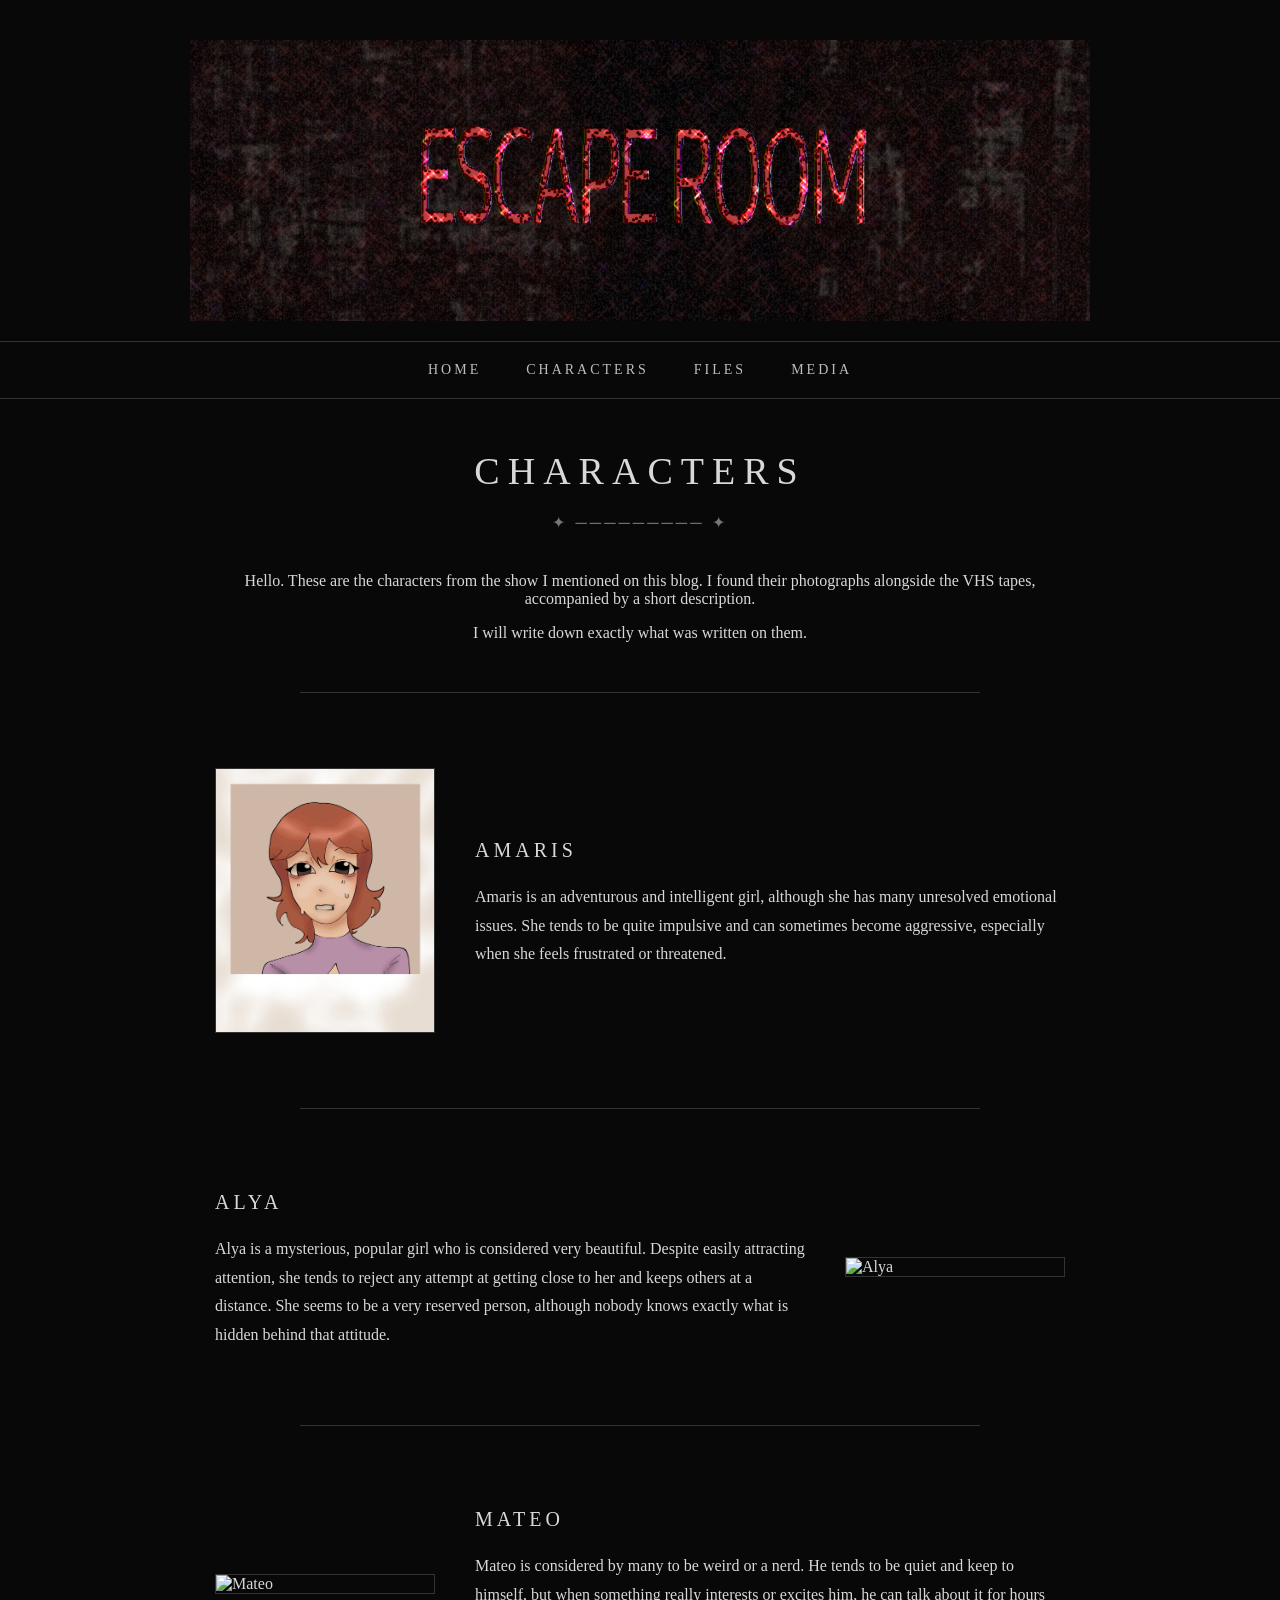
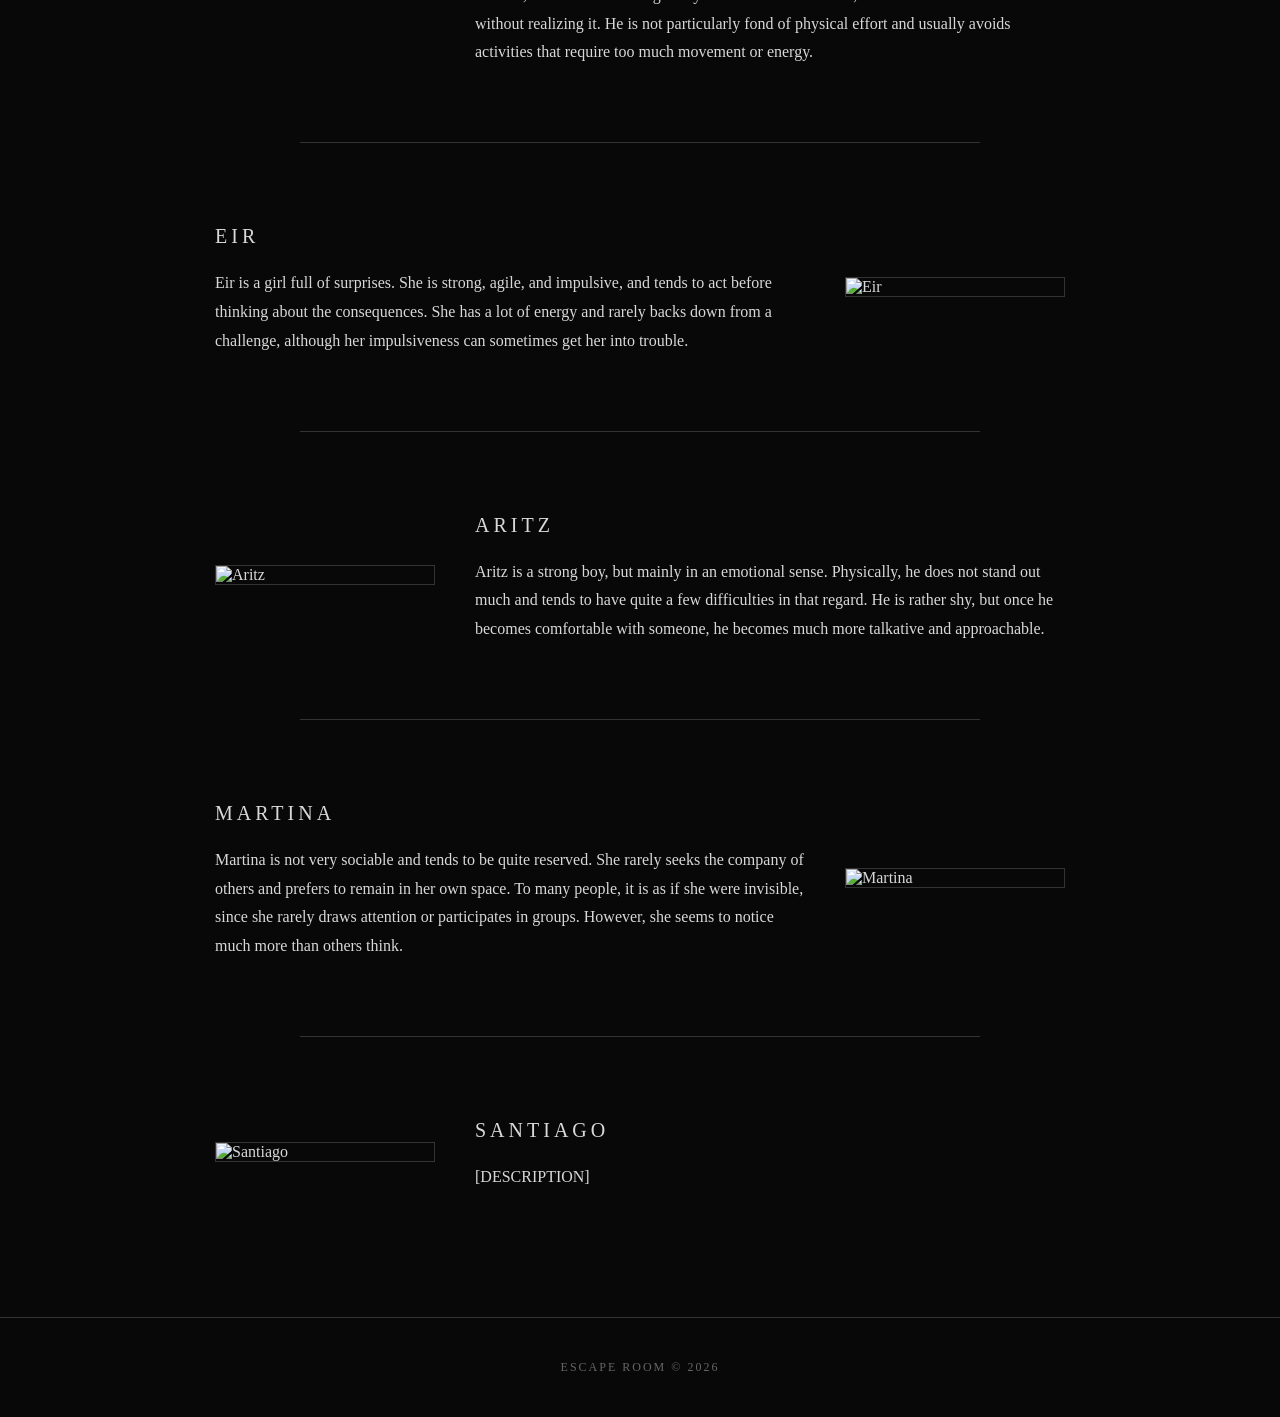
==== characters.html @ af4a248a "Update characters.html Signed-off-by: LLJ <cartamannatsuki43@gmail.com>" ====
<!DOCTYPE html>
<html lang="en">

<head>

    <meta charset="UTF-8">

    <meta name="viewport" content="width=device-width, initial-scale=1.0">

    <title>Characters — Escape Room</title>

    <link rel="stylesheet" href="style.css">

</head>

<body>


    <!-- HEADER -->

    <header class="header">

        <img src="escape-room.png" alt="Escape Room">

    </header>


    <!-- NAVIGATION -->

    <nav class="navigation">

        <a href="index.html">HOME</a>

        <a href="characters.html">CHARACTERS</a>

        <a href="#">FILES</a>

        <a href="#">MEDIA</a>

    </nav>


    <!-- MAIN WEBSITE -->

    <main class="layout">

        <section class="content">


            <!-- TITLE -->

            <h1>CHARACTERS</h1>

            <div class="decoration">
                ✦ ───────── ✦
            </div>


            <!-- INTRODUCTION -->

            <p>
                Hello. These are the characters from the show I mentioned
                on this blog. I found their photographs alongside the VHS
                tapes, accompanied by a short description.
            </p>

            <p>
                I will write down exactly what was written on them.
            </p>

            <hr>


<!-- AMARIS -->

<div class="character-card">

    <img
        src="characters/amaris.png"
        alt="Amaris"
        class="character-image"
    >

    <div class="character-info">

        <h2>AMARIS</h2>

        <p>
            Amaris is an adventurous and intelligent girl, although
            she has many unresolved emotional issues. She tends to
            be quite impulsive and can sometimes become aggressive,
            especially when she feels frustrated or threatened.
        </p>

    </div>

</div>


<hr>

            <!-- ALYA -->

            <div class="character-card reverse">

                <img
                    src="alya.png"
                    alt="Alya"
                    class="character-image"
                >

                <div class="character-info">

                    <h2>ALYA</h2>

                    <p>
                        Alya is a mysterious, popular girl who is considered
                        very beautiful. Despite easily attracting attention,
                        she tends to reject any attempt at getting close to her
                        and keeps others at a distance. She seems to be a very
                        reserved person, although nobody knows exactly what is
                        hidden behind that attitude.
                    </p>

                </div>

            </div>


            <hr>


            <!-- MATEO -->

            <div class="character-card">

                <img
                    src="mateo.png"
                    alt="Mateo"
                    class="character-image"
                >

                <div class="character-info">

                    <h2>MATEO</h2>

                    <p>
                        Mateo is considered by many to be weird or a nerd.
                        He tends to be quiet and keep to himself, but when
                        something really interests or excites him, he can talk
                        about it for hours without realizing it. He is not
                        particularly fond of physical effort and usually avoids
                        activities that require too much movement or energy.
                    </p>

                </div>

            </div>


            <hr>


            <!-- EIR -->

            <div class="character-card reverse">

                <img
                    src="eir.png"
                    alt="Eir"
                    class="character-image"
                >

                <div class="character-info">

                    <h2>EIR</h2>

                    <p>
                        Eir is a girl full of surprises. She is strong, agile,
                        and impulsive, and tends to act before thinking about
                        the consequences. She has a lot of energy and rarely
                        backs down from a challenge, although her impulsiveness
                        can sometimes get her into trouble.
                    </p>

                </div>

            </div>


            <hr>


            <!-- ARITZ -->

            <div class="character-card">

                <img
                    src="aritz.png"
                    alt="Aritz"
                    class="character-image"
                >

                <div class="character-info">

                    <h2>ARITZ</h2>

                    <p>
                        Aritz is a strong boy, but mainly in an emotional sense.
                        Physically, he does not stand out much and tends to have
                        quite a few difficulties in that regard. He is rather
                        shy, but once he becomes comfortable with someone, he
                        becomes much more talkative and approachable.
                    </p>

                </div>

            </div>


            <hr>


            <!-- MARTINA -->

            <div class="character-card reverse">

                <img
                    src="martina.png"
                    alt="Martina"
                    class="character-image"
                >

                <div class="character-info">

                    <h2>MARTINA</h2>

                    <p>
                        Martina is not very sociable and tends to be quite
                        reserved. She rarely seeks the company of others and
                        prefers to remain in her own space. To many people, it is
                        as if she were invisible, since she rarely draws attention
                        or participates in groups. However, she seems to notice
                        much more than others think.
                    </p>

                </div>

            </div>


            <hr>


            <!-- SANTIAGO -->

            <div class="character-card">

                <img
                    src="santiago.png"
                    alt="Santiago"
                    class="character-image"
                >

                <div class="character-info">

                    <h2>SANTIAGO</h2>

                    <p>
                        [DESCRIPTION]
                    </p>

                </div>

            </div>


        </section>

    </main>


    <!-- FOOTER -->

    <footer>

        <p>
            ESCAPE ROOM © 2026
        </p>

    </footer>


</body>

</html>
---- style.css ----
/* =========================
   GENERAL
========================= */

* {
    box-sizing: border-box;
}

body {
    margin: 0;
    padding: 0;

    background-color: #080808;
    color: #d8d8d8;

    font-family: Georgia, "Times New Roman", serif;

    text-align: center;
}


/* =========================
   HEADER
========================= */

.header {
    width: 100%;
    display: flex;
    justify-content: center;
    align-items: center;

    padding: 40px 20px 20px;
}

.header img {
    display: block;

    width: 100%;
    max-width: 900px;
    height: auto;
}


/* =========================
   NAVIGATION
========================= */

.navigation {
    width: 100%;

    display: flex;
    justify-content: center;
    align-items: center;

    gap: 45px;

    padding: 20px 10px;

    border-top: 1px solid #333;
    border-bottom: 1px solid #333;

    margin-bottom: 50px;
}

.navigation a {
    color: #bdbdbd;

    text-decoration: none;

    font-size: 14px;
    letter-spacing: 3px;

    transition: 0.2s;
}

.navigation a:hover {
    color: white;
}


/* =========================
   MAIN
========================= */

.layout {
    width: 100%;

    display: flex;
    justify-content: center;
    align-items: flex-start;

    padding: 0 20px;
}


/* =========================
   CONTENT
========================= */

.content {
    width: 100%;
    max-width: 850px;

    margin: 0 auto;

    text-align: center;
}


/* =========================
   TITLES
========================= */

.content h1 {
    margin-top: 0;
    margin-bottom: 15px;

    font-size: 38px;

    letter-spacing: 8px;

    font-weight: normal;
}

.content h2 {
    margin-top: 35px;
    margin-bottom: 20px;

    font-size: 20px;

    letter-spacing: 4px;

    font-weight: normal;
}


/* =========================
   DECORATION
========================= */

.decoration {
    margin: 20px 0 40px;

    color: #777;

    letter-spacing: 3px;
}


/* =========================
   INTRODUCTION
========================= */

.intro-text {
    max-width: 700px;

    margin: 0 auto;

    text-align: left;

    line-height: 1.8;

    font-size: 16px;
}

.intro-text p {
    margin-bottom: 25px;
}


/* =========================
   SEPARATOR
========================= */

hr {
    width: 80%;

    margin: 50px auto;

    border: 0;

    border-top: 1px solid #333;
}


/* =========================
   VIDEO
========================= */

.video-container {
    width: 100%;

    display: flex;
    justify-content: center;

    margin: 30px auto;
}

.video-container video {
    width: 100%;
    max-width: 800px;

    display: block;

    border: 1px solid #333;

    background-color: black;
}


.video-description {
    max-width: 700px;

    margin: 20px auto;

    color: #777;

    font-size: 13px;

    font-style: italic;
}


/* =========================
   COMMENTS
========================= */

.comments {
    max-width: 700px;

    margin: 0 auto 60px;
}

.comments p {
    color: #999;

    line-height: 1.7;
}


/* =========================
   FOOTER
========================= */

footer {
    width: 100%;

    padding: 30px 20px;

    margin-top: 50px;

    border-top: 1px solid #333;

    color: #666;

    font-size: 12px;

    letter-spacing: 2px;
}


/* =========================
   MOBILE
========================= */

@media (max-width: 700px) {

    .navigation {
        gap: 15px;
        flex-wrap: wrap;
    }

    .navigation a {
        font-size: 12px;
        letter-spacing: 2px;
    }

    .content h1 {
        font-size: 28px;
        letter-spacing: 5px;
    }

    .intro-text {
        font-size: 15px;
    }

}

/* =========================
   CHARACTERS
========================= */

.character-card {
    width: 100%;

    display: flex;
    align-items: center;

    gap: 40px;

    margin: 50px 0;
    padding: 25px 0;

    text-align: left;
}


/* CHARACTER IMAGE */

.character-image {
    width: 220px;
    height: auto;

    display: block;

    flex-shrink: 0;

    border: 1px solid #333;
}


/* CHARACTER INFORMATION */

.character-info {
    flex: 1;

    line-height: 1.8;

    font-size: 16px;
}

.character-info h2 {
    margin-top: 0;
    margin-bottom: 15px;

    font-size: 20px;

    letter-spacing: 4px;

    font-weight: normal;
}

.character-info p {
    margin: 0;
}


/* REVERSED CHARACTER */

.character-card.reverse {
    flex-direction: row-reverse;
}


/* =========================
   CHARACTERS - MOBILE
========================= */

@media (max-width: 700px) {

    .character-card,
    .character-card.reverse {
        flex-direction: column;

        text-align: center;

        gap: 20px;
    }

    .character-image {
        width: 70%;

        max-width: 220px;
    }

    .character-info {
        font-size: 15px;
    }

}
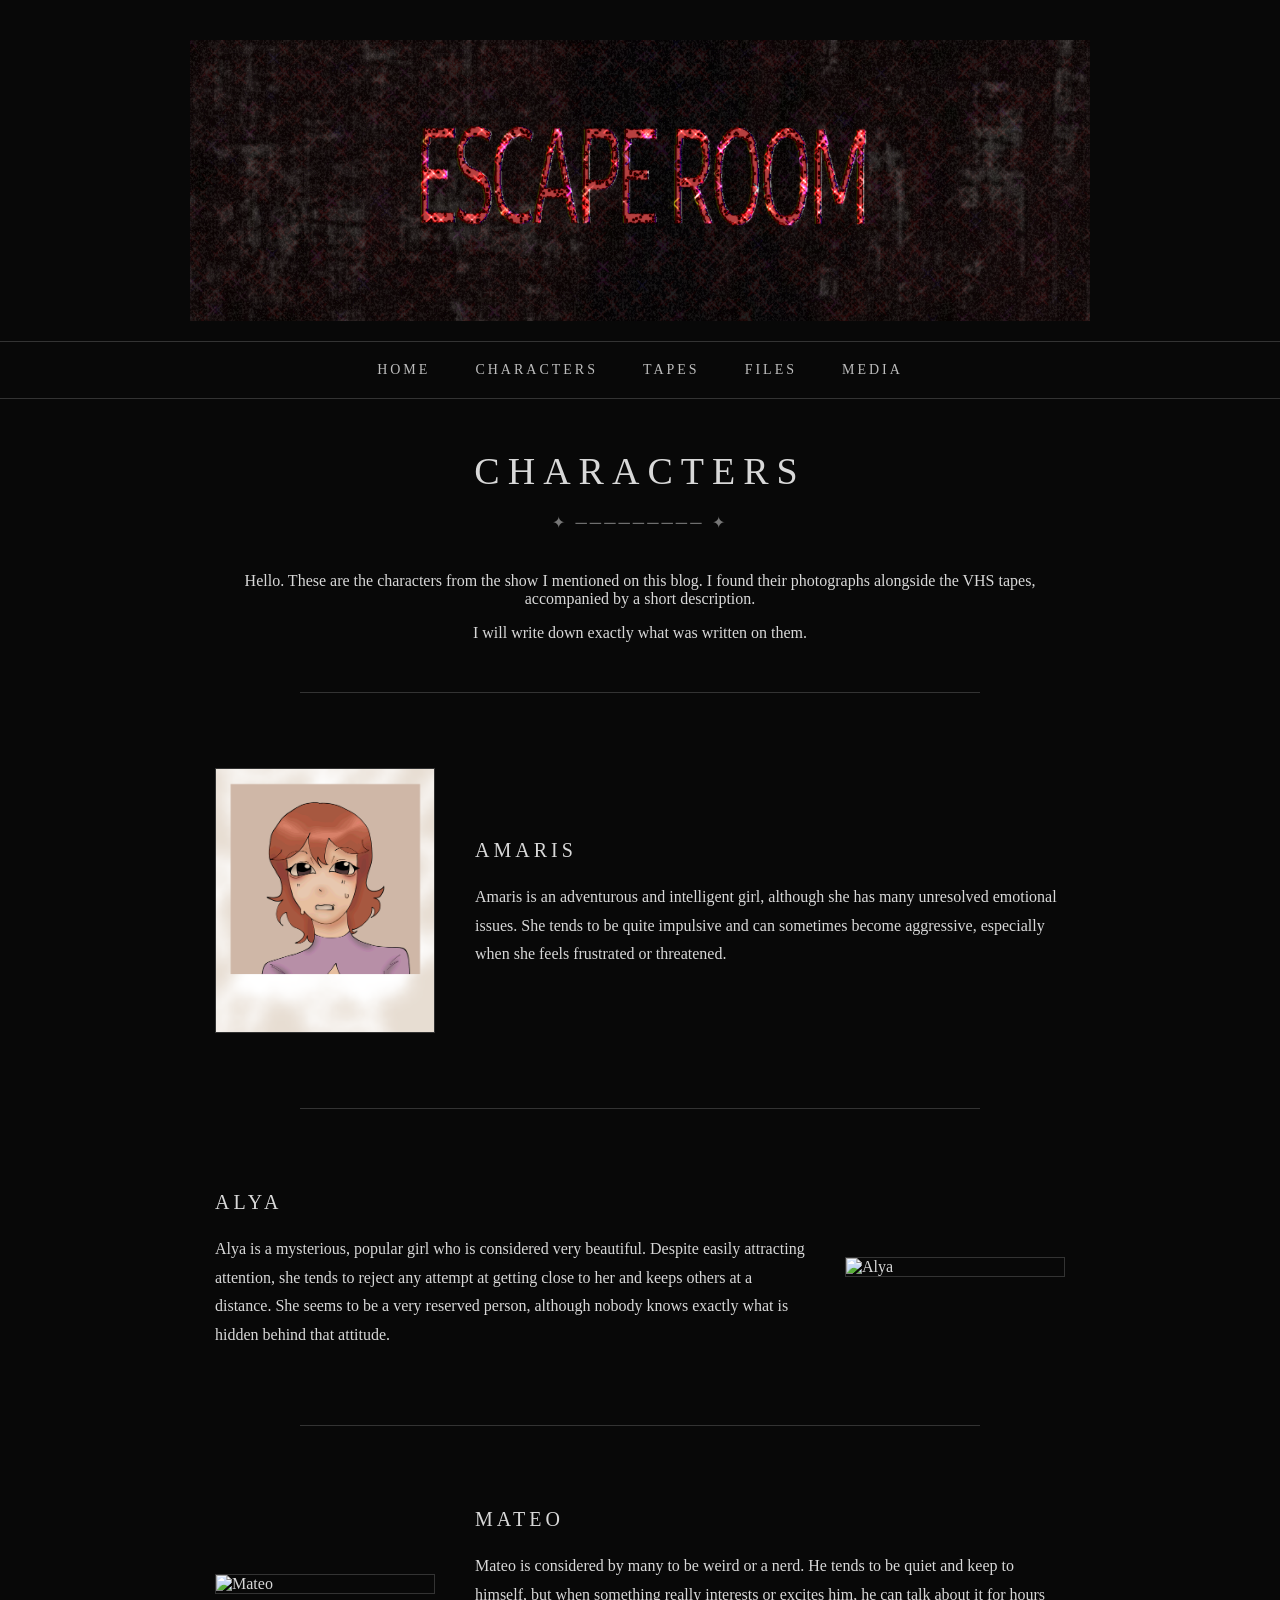
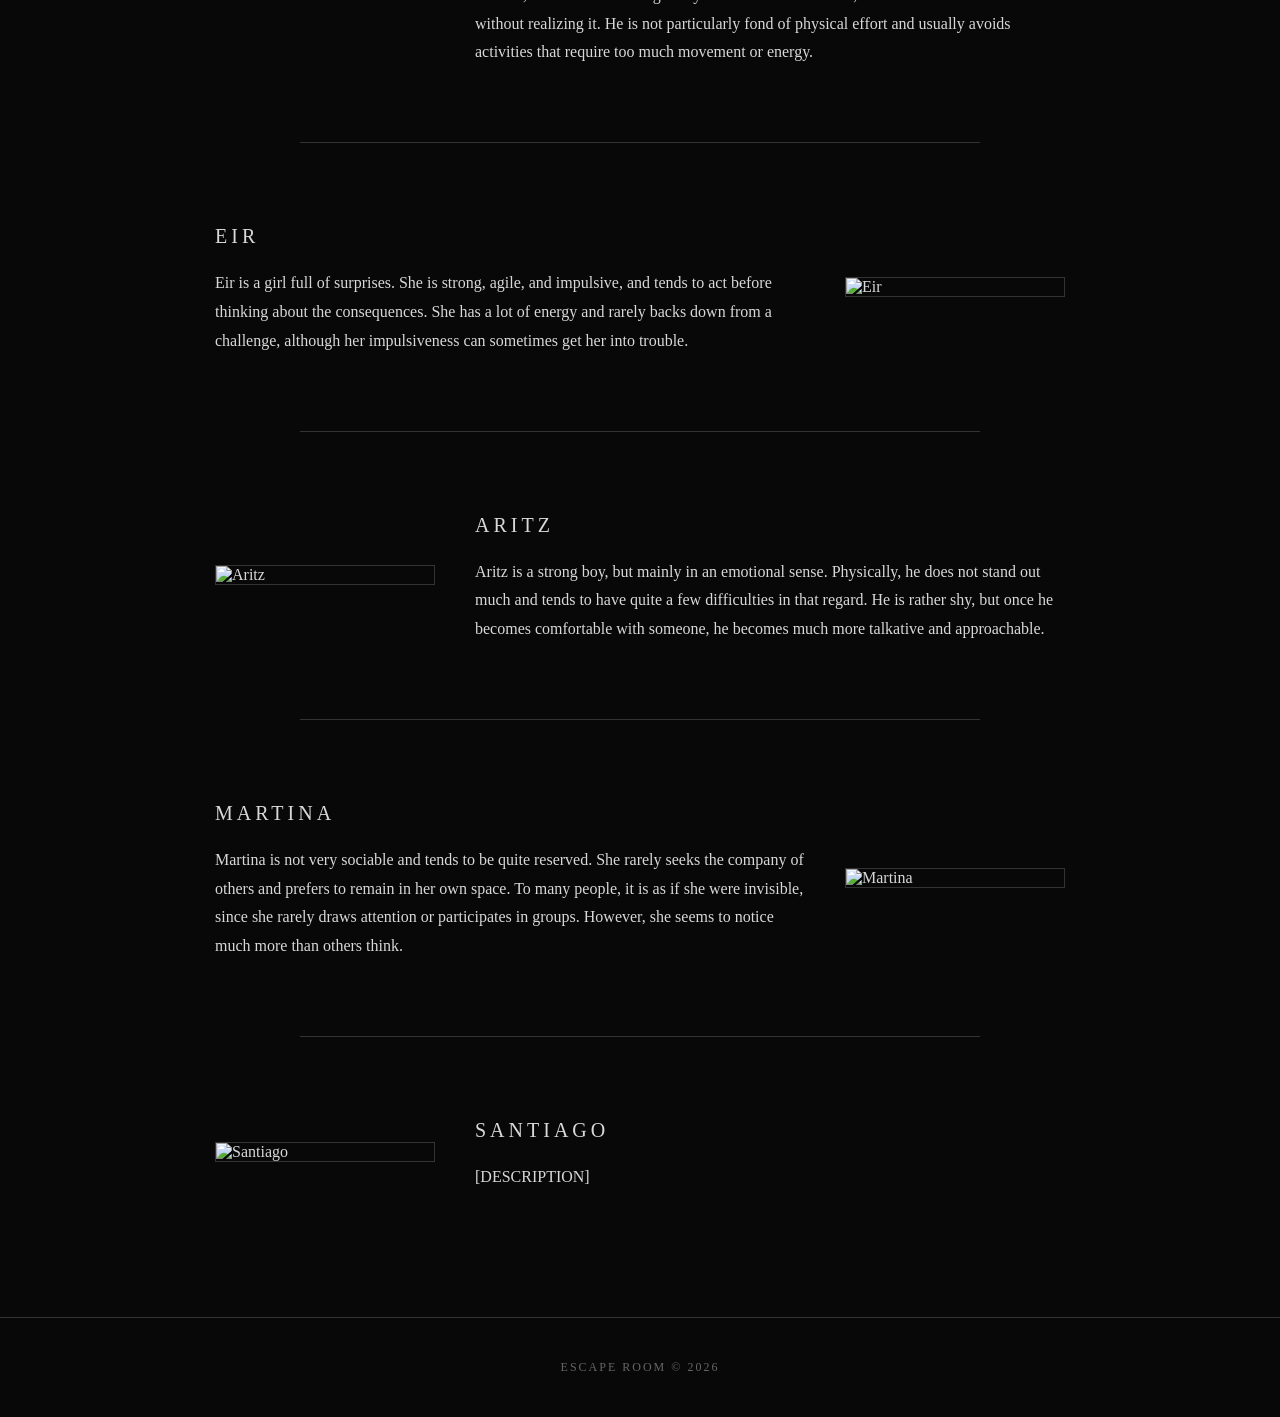
==== commit 263e6b6a: "Add TAPES link to navigation in characters.html Signed-off-by: LLJ <cartamannatsuki43@gmail.com>" ====
--- a/characters.html
+++ b/characters.html
@@ -32,10 +32,12 @@
         <a href="index.html">HOME</a>
 
         <a href="characters.html">CHARACTERS</a>
-
-        <a href="#">FILES</a>
-
-        <a href="#">MEDIA</a>
+        
+        <a href="tapes.html">TAPES</a>
+
+        <a href="files.html">FILES</a>
+
+        <a href="media.html">MEDIA</a>
 
     </nav>
 
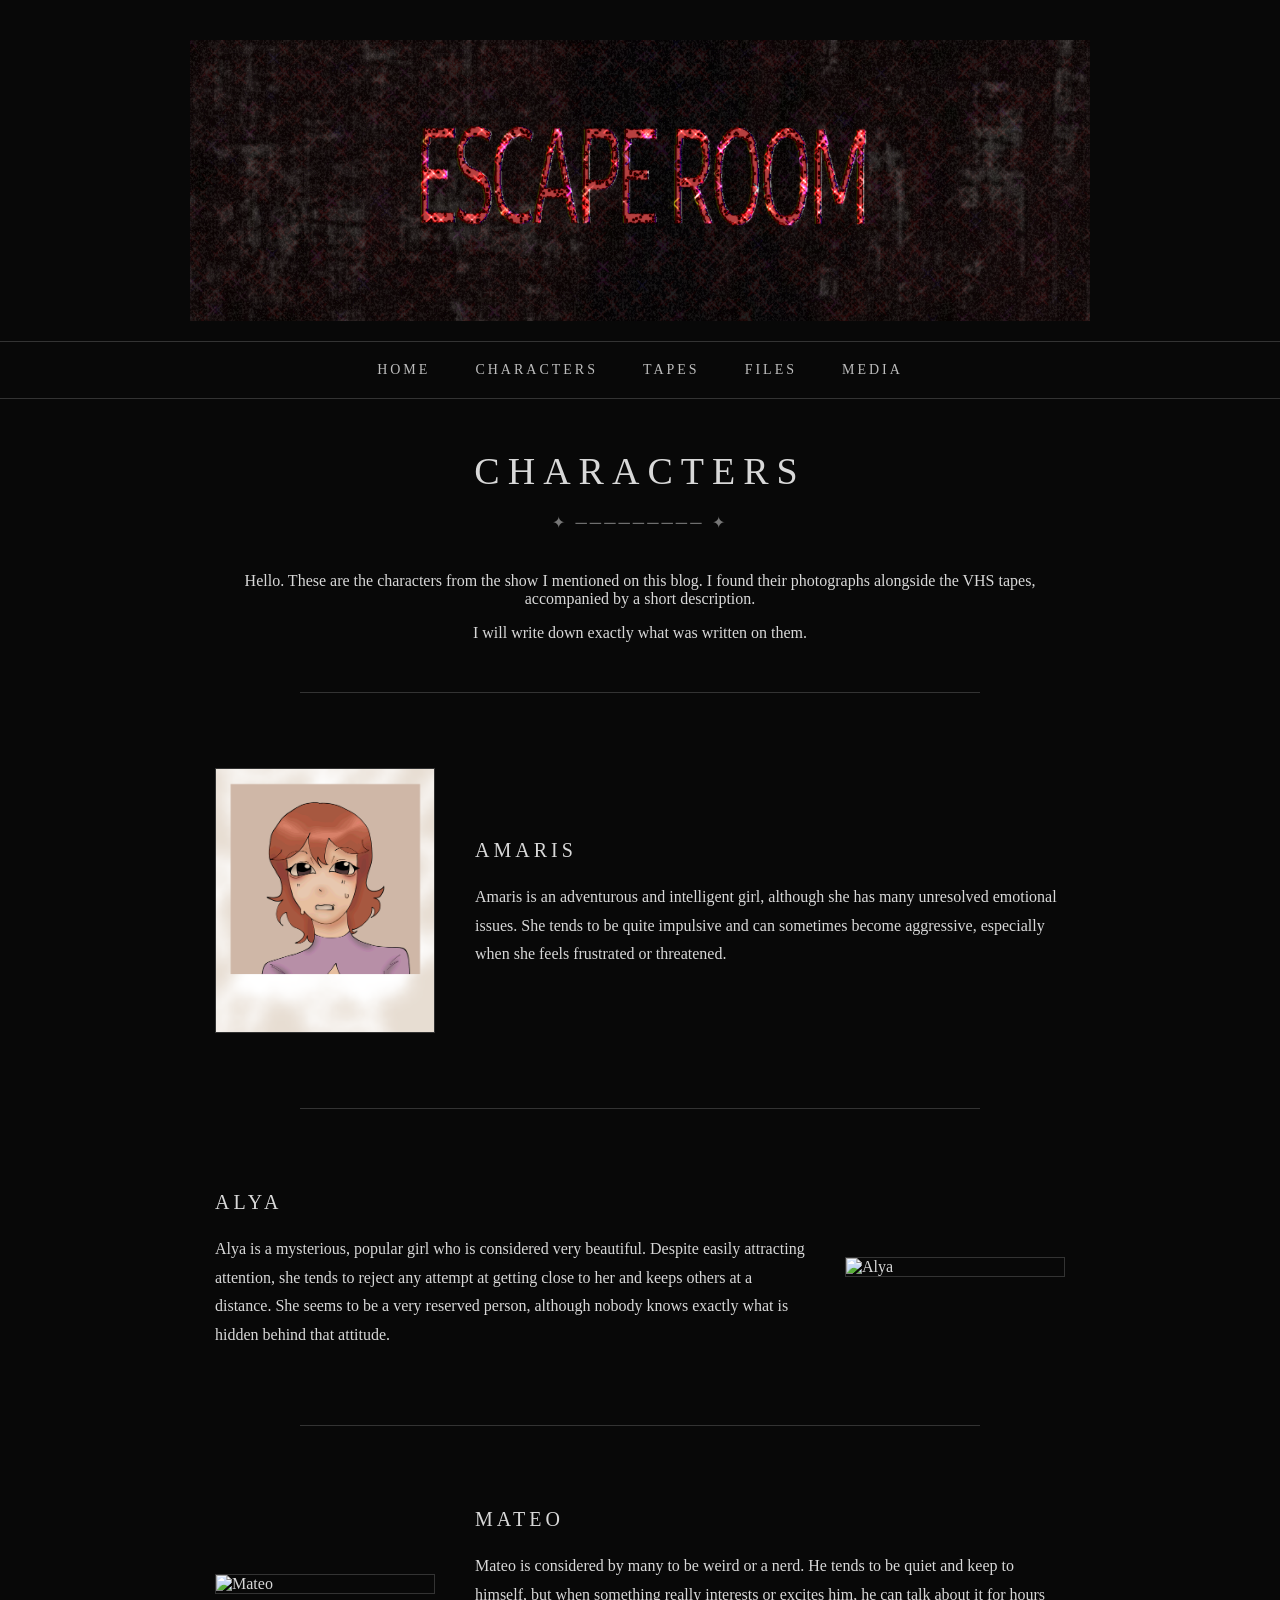
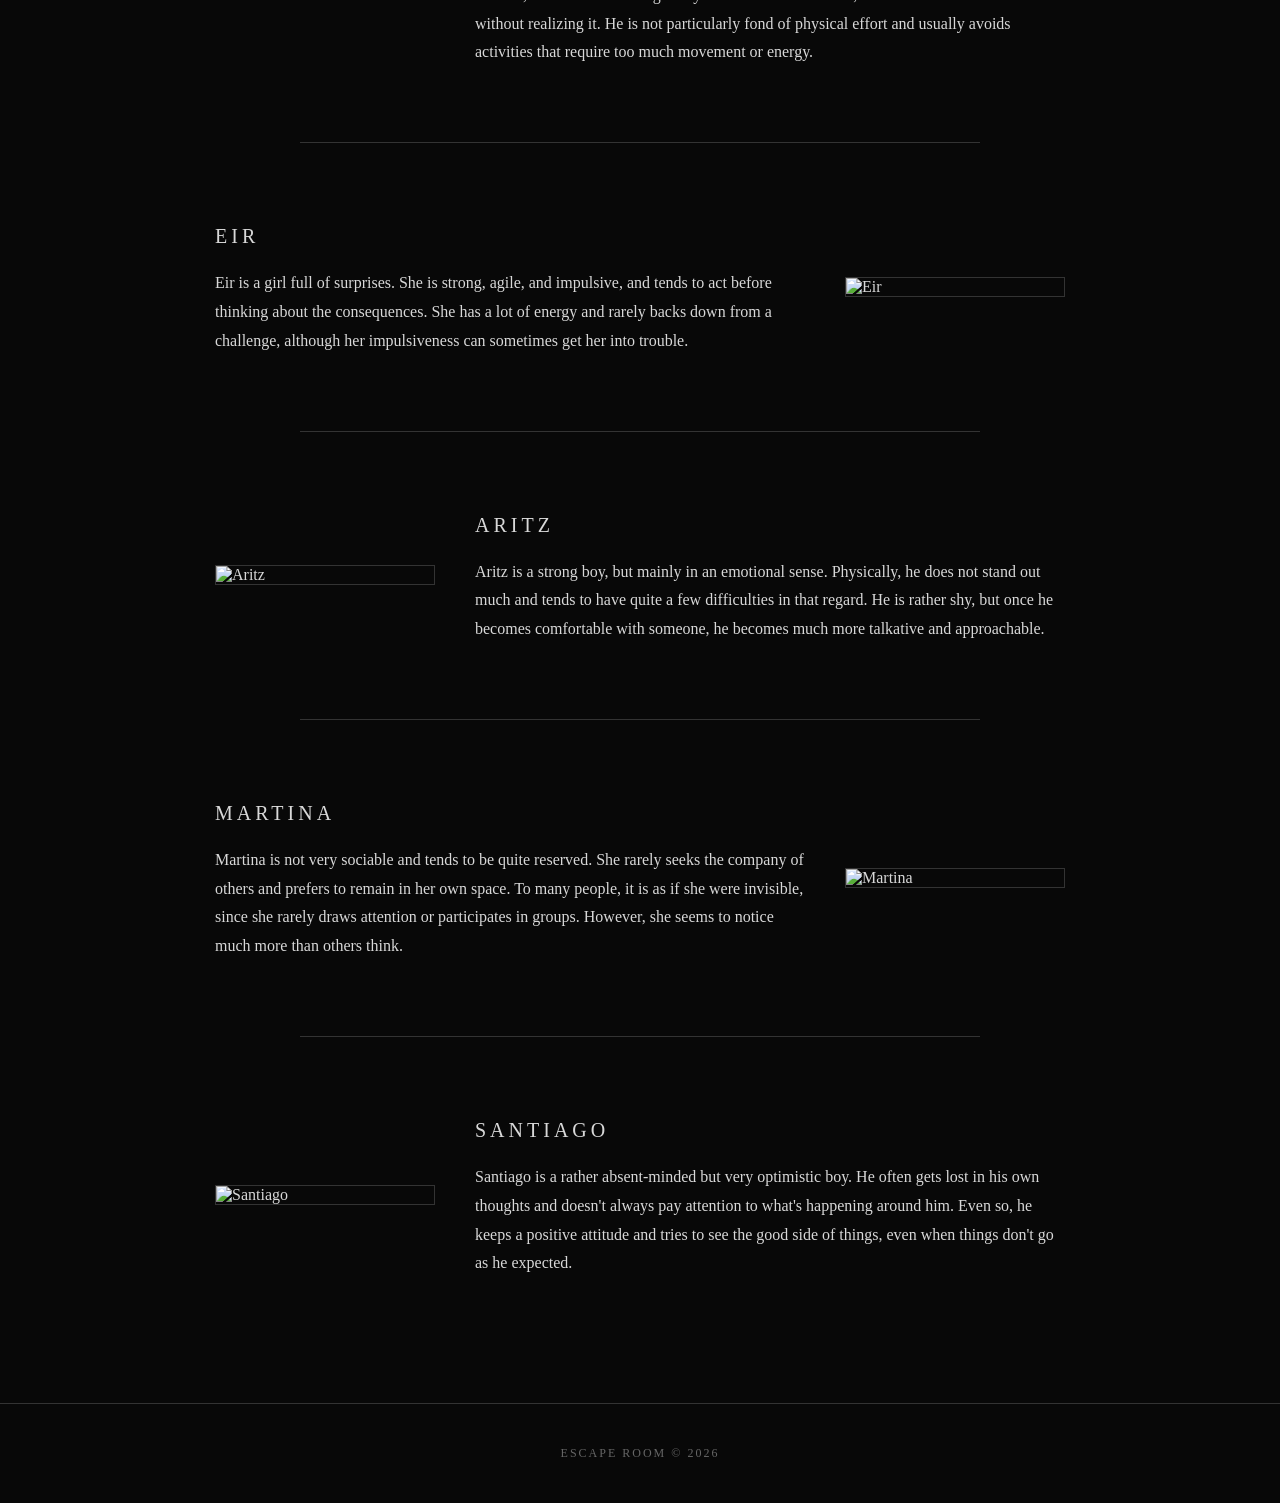
==== commit 19b28140: "Revise description for character Santiago Updated Santiago's description to provide more detail.  Si" ====
--- a/characters.html
+++ b/characters.html
@@ -269,7 +269,7 @@
                     <h2>SANTIAGO</h2>
 
                     <p>
-                        [DESCRIPTION]
+                        Santiago is a rather absent-minded but very optimistic boy. He often gets lost in his own thoughts and doesn't always pay attention to what's happening around him. Even so, he keeps a positive attitude and tries to see the good side of things, even when things don't go as he expected.
                     </p>
 
                 </div>
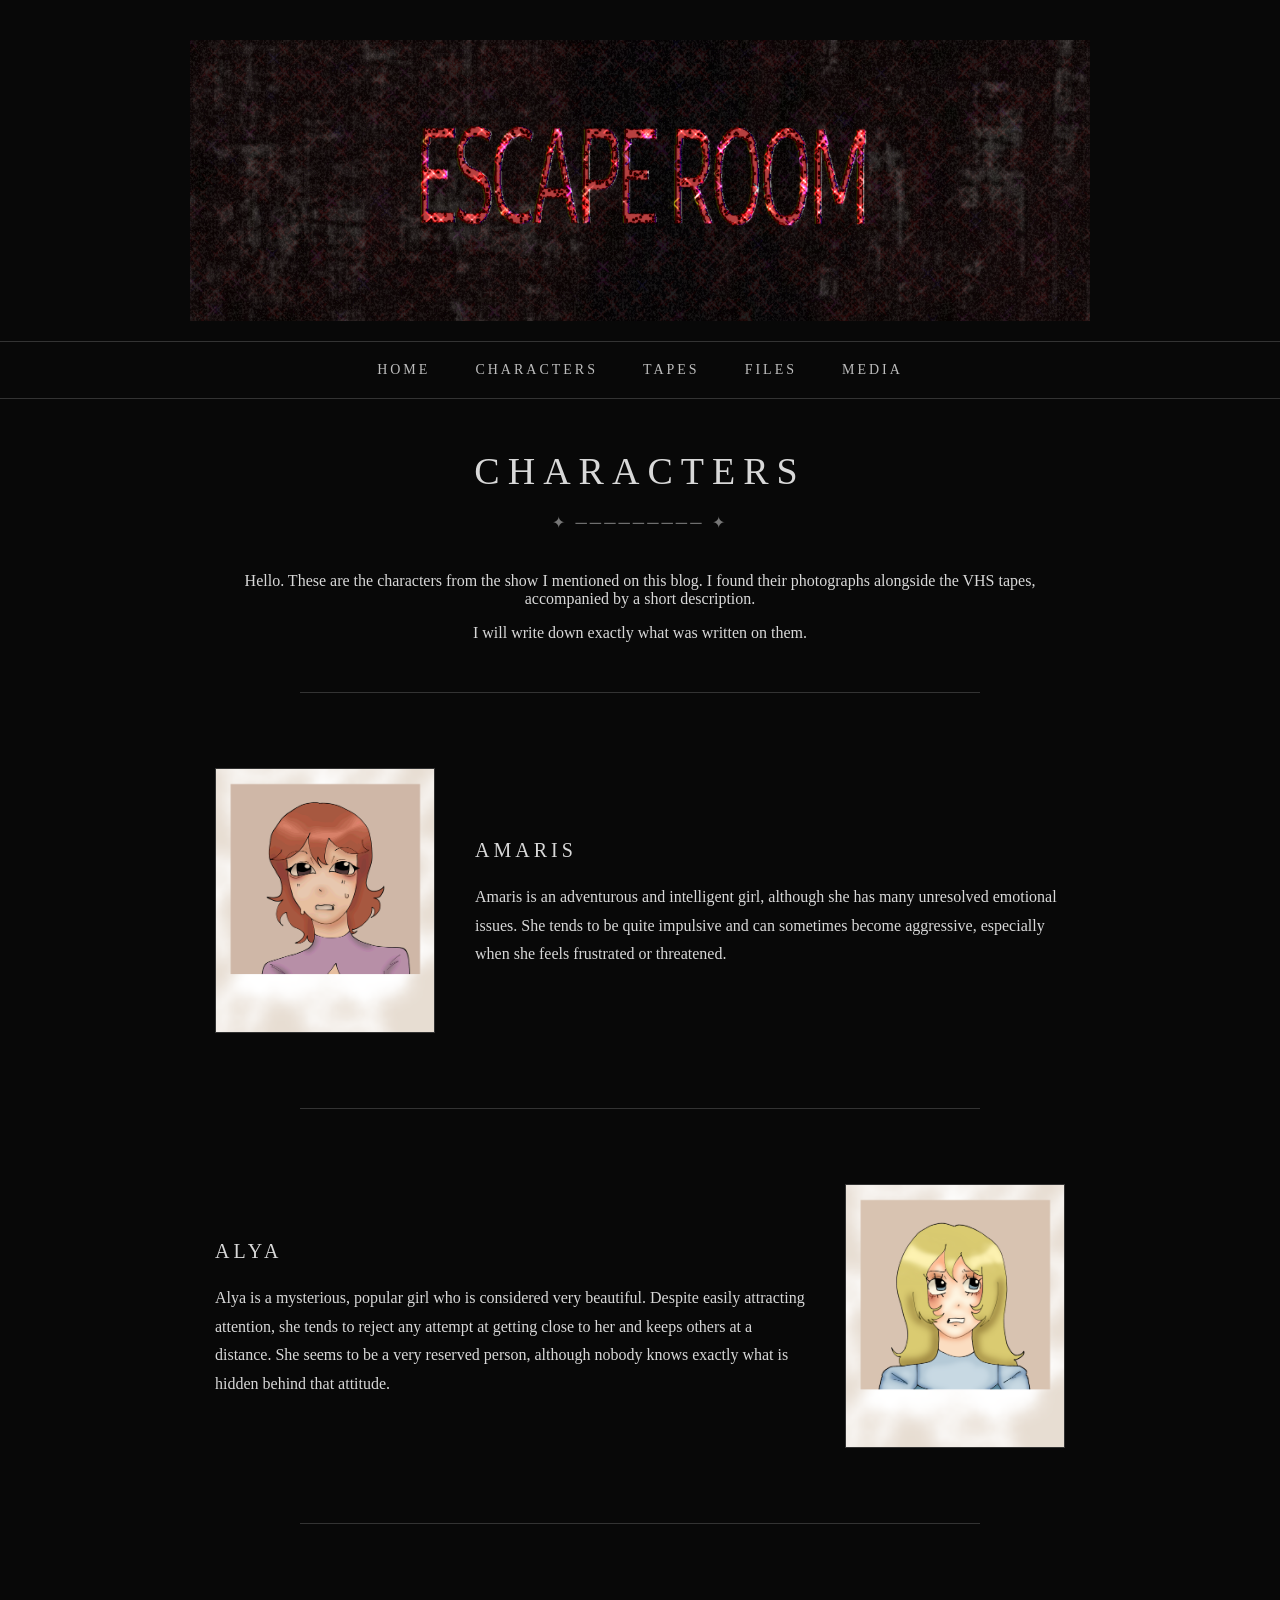
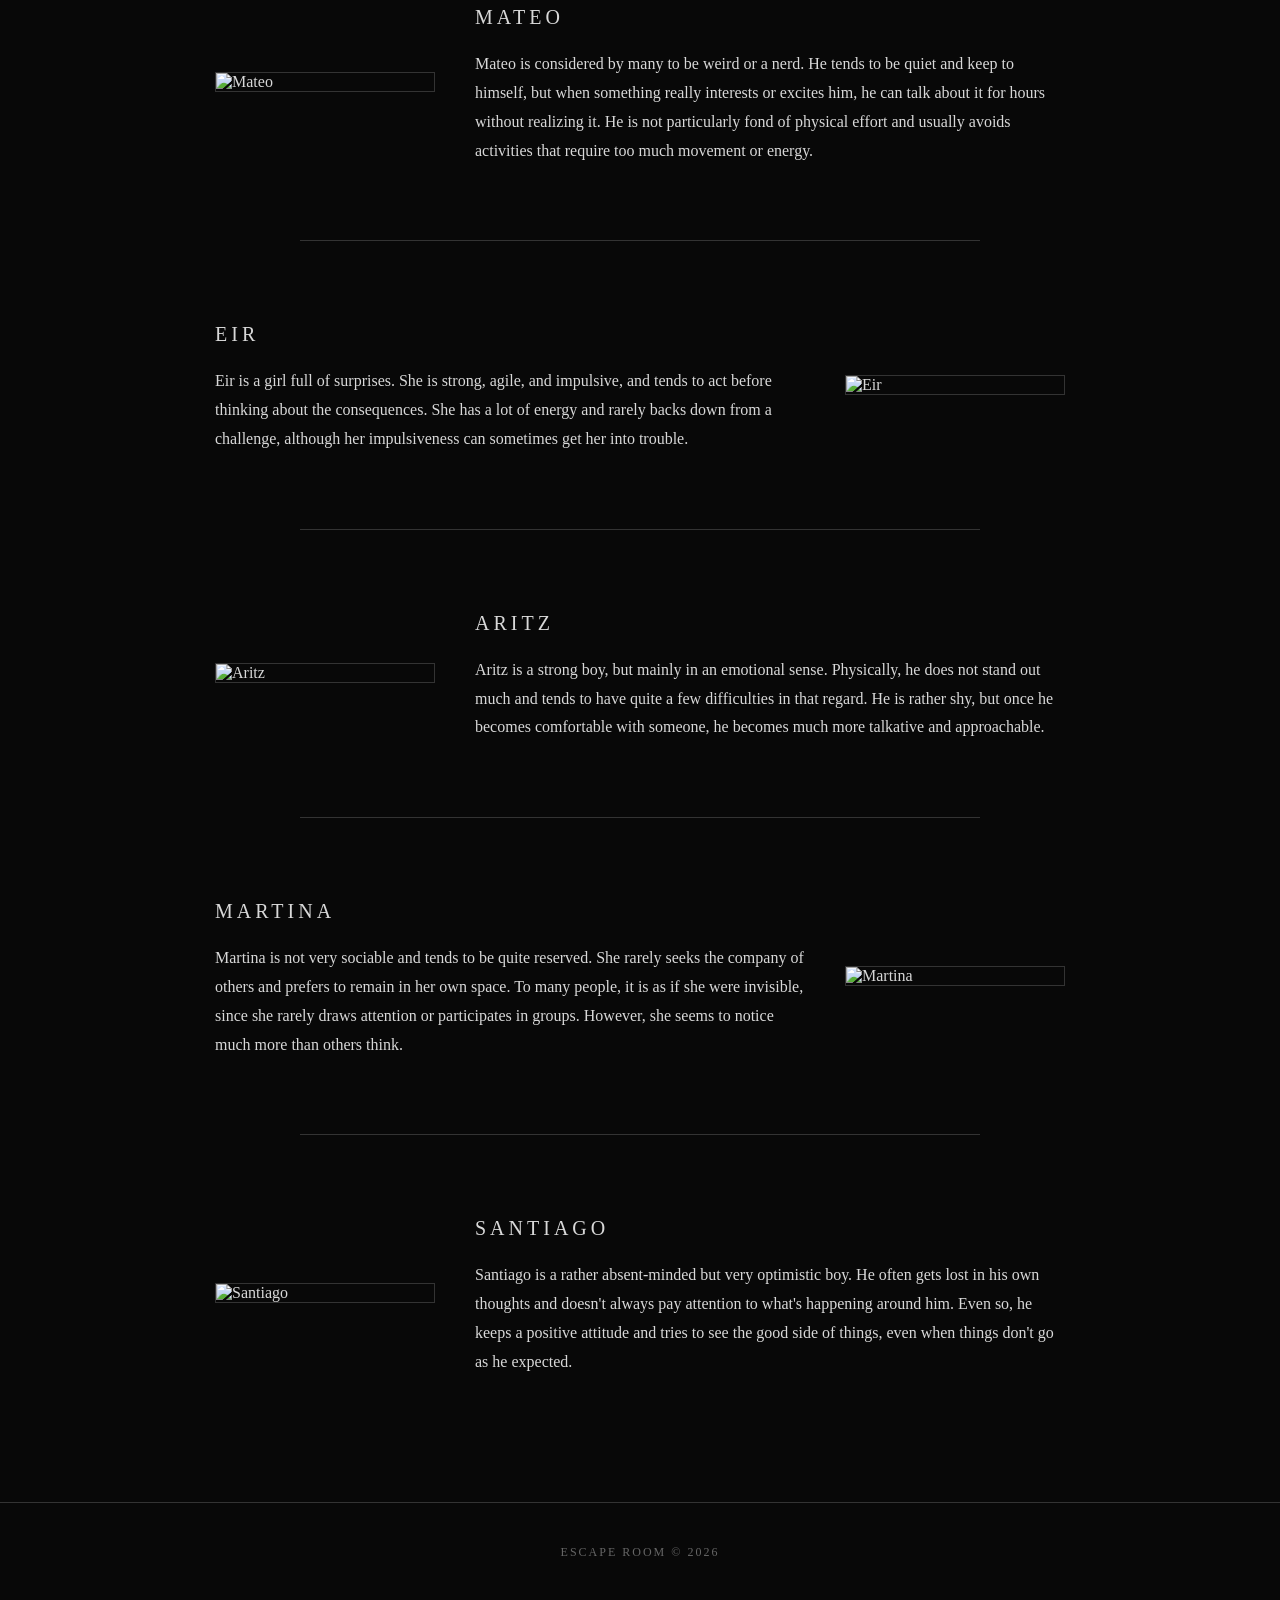
==== commit 5315ca50: "Update image source path for character Alya Signed-off-by: LLJ <cartamannatsuki43@gmail.com>" ====
--- a/characters.html
+++ b/characters.html
@@ -106,7 +106,7 @@
             <div class="character-card reverse">
 
                 <img
-                    src="alya.png"
+                    src="characters/alya.png"
                     alt="Alya"
                     class="character-image"
                 >
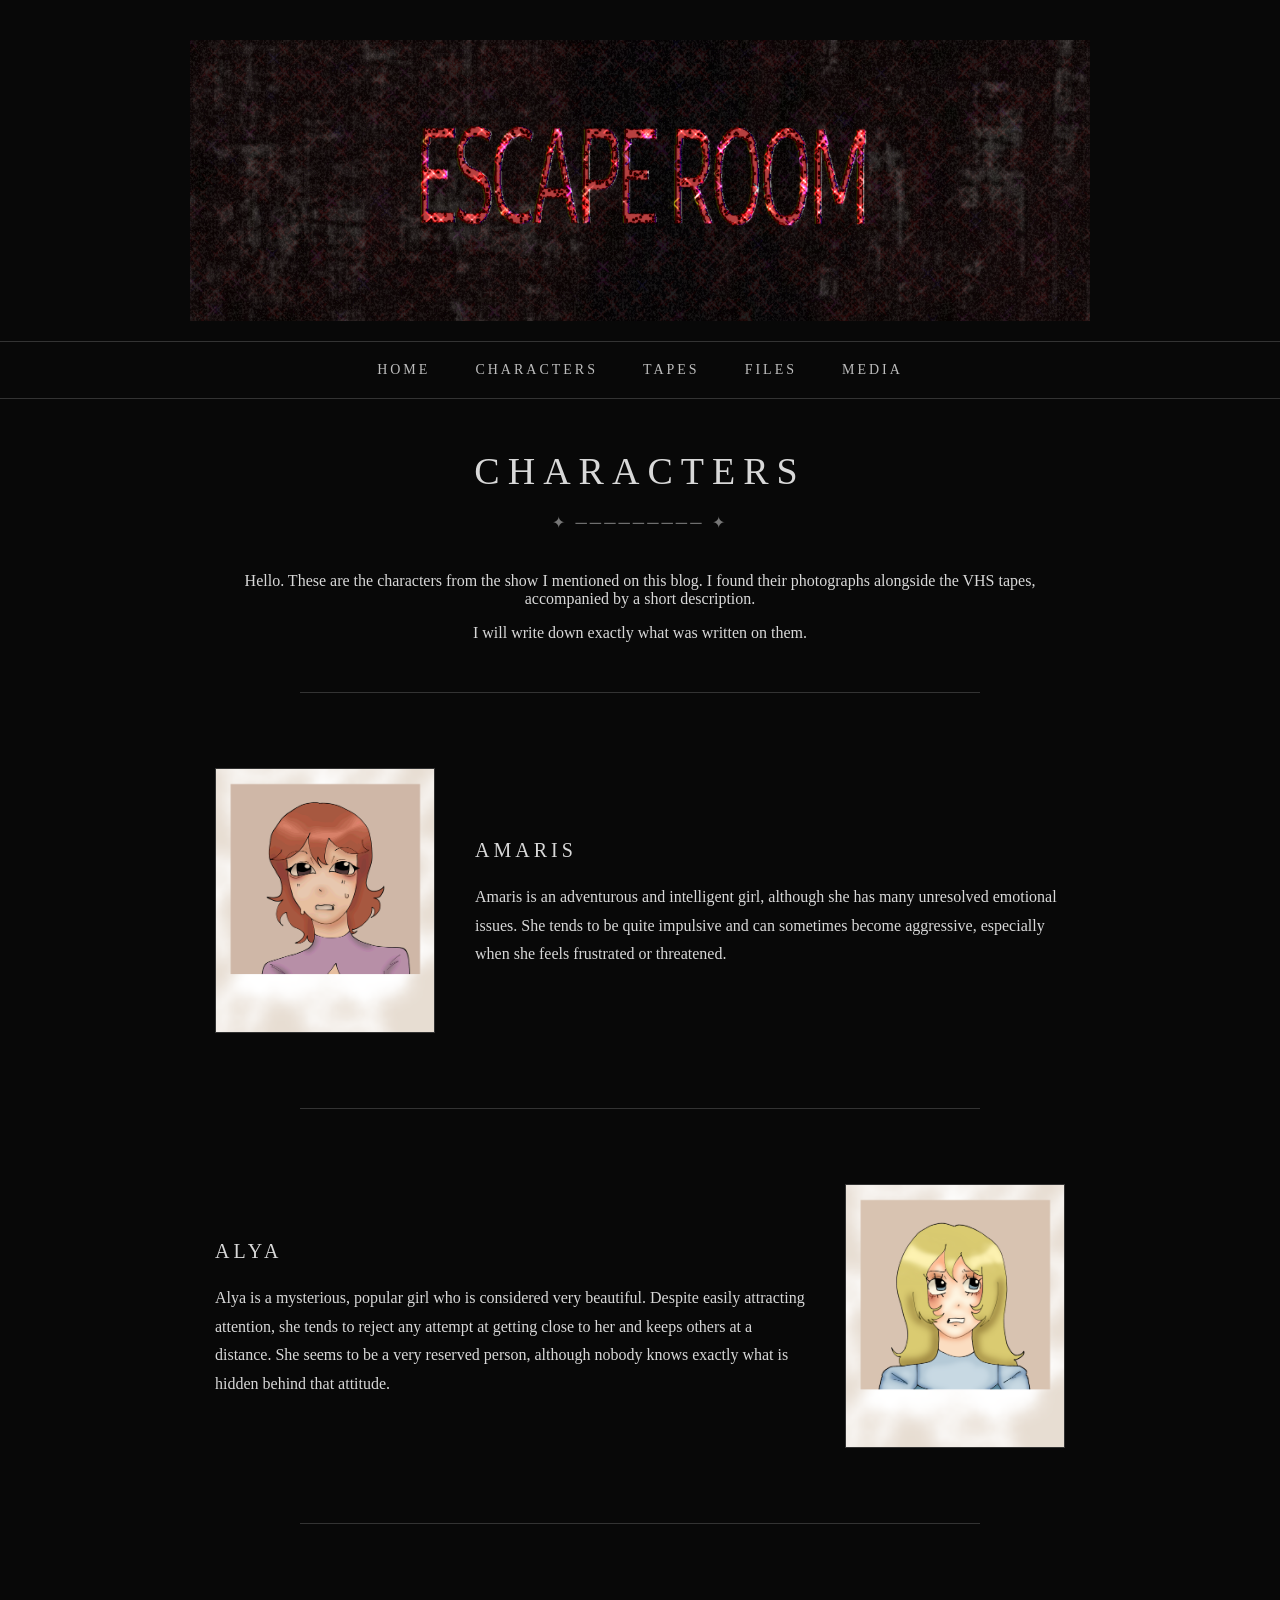
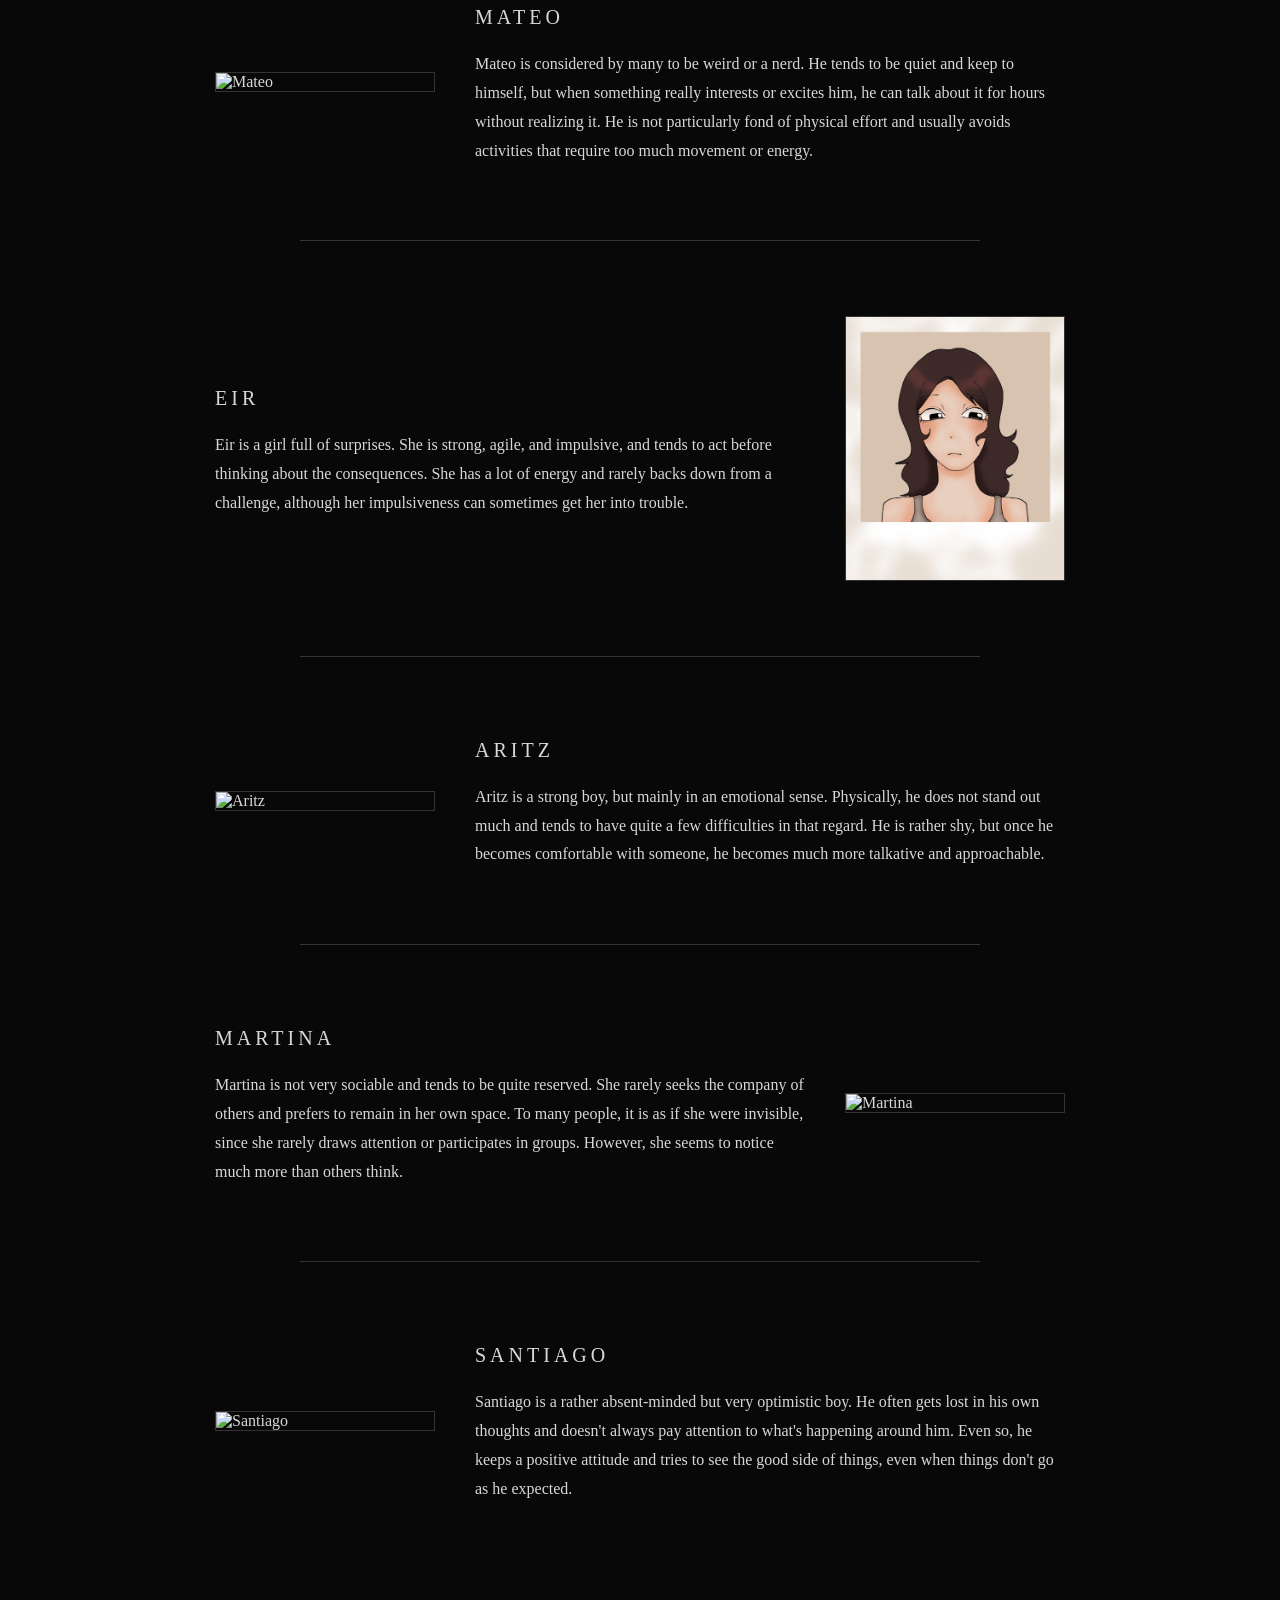
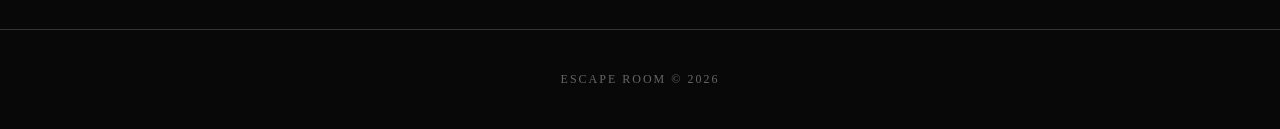
==== commit bc31c908: "Fix image source paths for character cards Updated image source paths for character images.  Signed-" ====
--- a/characters.html
+++ b/characters.html
@@ -137,7 +137,7 @@
             <div class="character-card">
 
                 <img
-                    src="mateo.png"
+                    src="characters/mateo.png"
                     alt="Mateo"
                     class="character-image"
                 >
@@ -168,7 +168,7 @@
             <div class="character-card reverse">
 
                 <img
-                    src="eir.png"
+                    src="characters/eir.png"
                     alt="Eir"
                     class="character-image"
                 >
@@ -198,7 +198,7 @@
             <div class="character-card">
 
                 <img
-                    src="aritz.png"
+                    src="characters/aritz.png"
                     alt="Aritz"
                     class="character-image"
                 >
@@ -228,7 +228,7 @@
             <div class="character-card reverse">
 
                 <img
-                    src="martina.png"
+                    src="characters/martina.png"
                     alt="Martina"
                     class="character-image"
                 >
@@ -259,7 +259,7 @@
             <div class="character-card">
 
                 <img
-                    src="santiago.png"
+                    src="characters/santiago.png"
                     alt="Santiago"
                     class="character-image"
                 >
--- a/style.css
+++ b/style.css
@@ -378,3 +378,109 @@
     }
 
 }
+/* =========================
+   TAPES
+========================= */
+
+.tape-entry {
+    max-width: 700px;
+
+    margin: 40px auto;
+
+    padding: 25px;
+
+    border: 1px solid #333;
+
+    text-align: left;
+
+    line-height: 1.8;
+}
+
+.tape-entry h2 {
+    margin-top: 0;
+    margin-bottom: 8px;
+}
+
+.tape-title {
+    color: #777;
+
+    font-size: 13px;
+
+    letter-spacing: 2px;
+}
+
+.tape-status {
+    color: #666;
+
+    font-size: 12px;
+
+    letter-spacing: 1px;
+
+    font-style: italic;
+}
+
+.tape-unavailable {
+    color: #555;
+
+    font-size: 12px;
+
+    letter-spacing: 2px;
+
+    margin-top: 20px;
+}
+
+.tape-entry a {
+    color: #aaa;
+
+    text-decoration: none;
+
+    font-size: 13px;
+
+    letter-spacing: 2px;
+}
+
+.tape-entry a:hover {
+    color: white;
+}
+
+/* =========================
+   MEDIA
+========================= */
+
+.media-entry {
+    max-width: 700px;
+
+    margin: 40px auto;
+
+    padding: 25px;
+
+    border: 1px solid #333;
+
+    text-align: left;
+
+    line-height: 1.8;
+}
+
+.media-entry h2 {
+    margin-top: 0;
+
+    margin-bottom: 8px;
+}
+
+.media-type {
+    color: #777;
+
+    font-size: 13px;
+
+    letter-spacing: 2px;
+}
+
+.media-status {
+    color: #666;
+
+    font-size: 12px;
+
+    letter-spacing: 1px;
+
+    font-style: italic;
+}
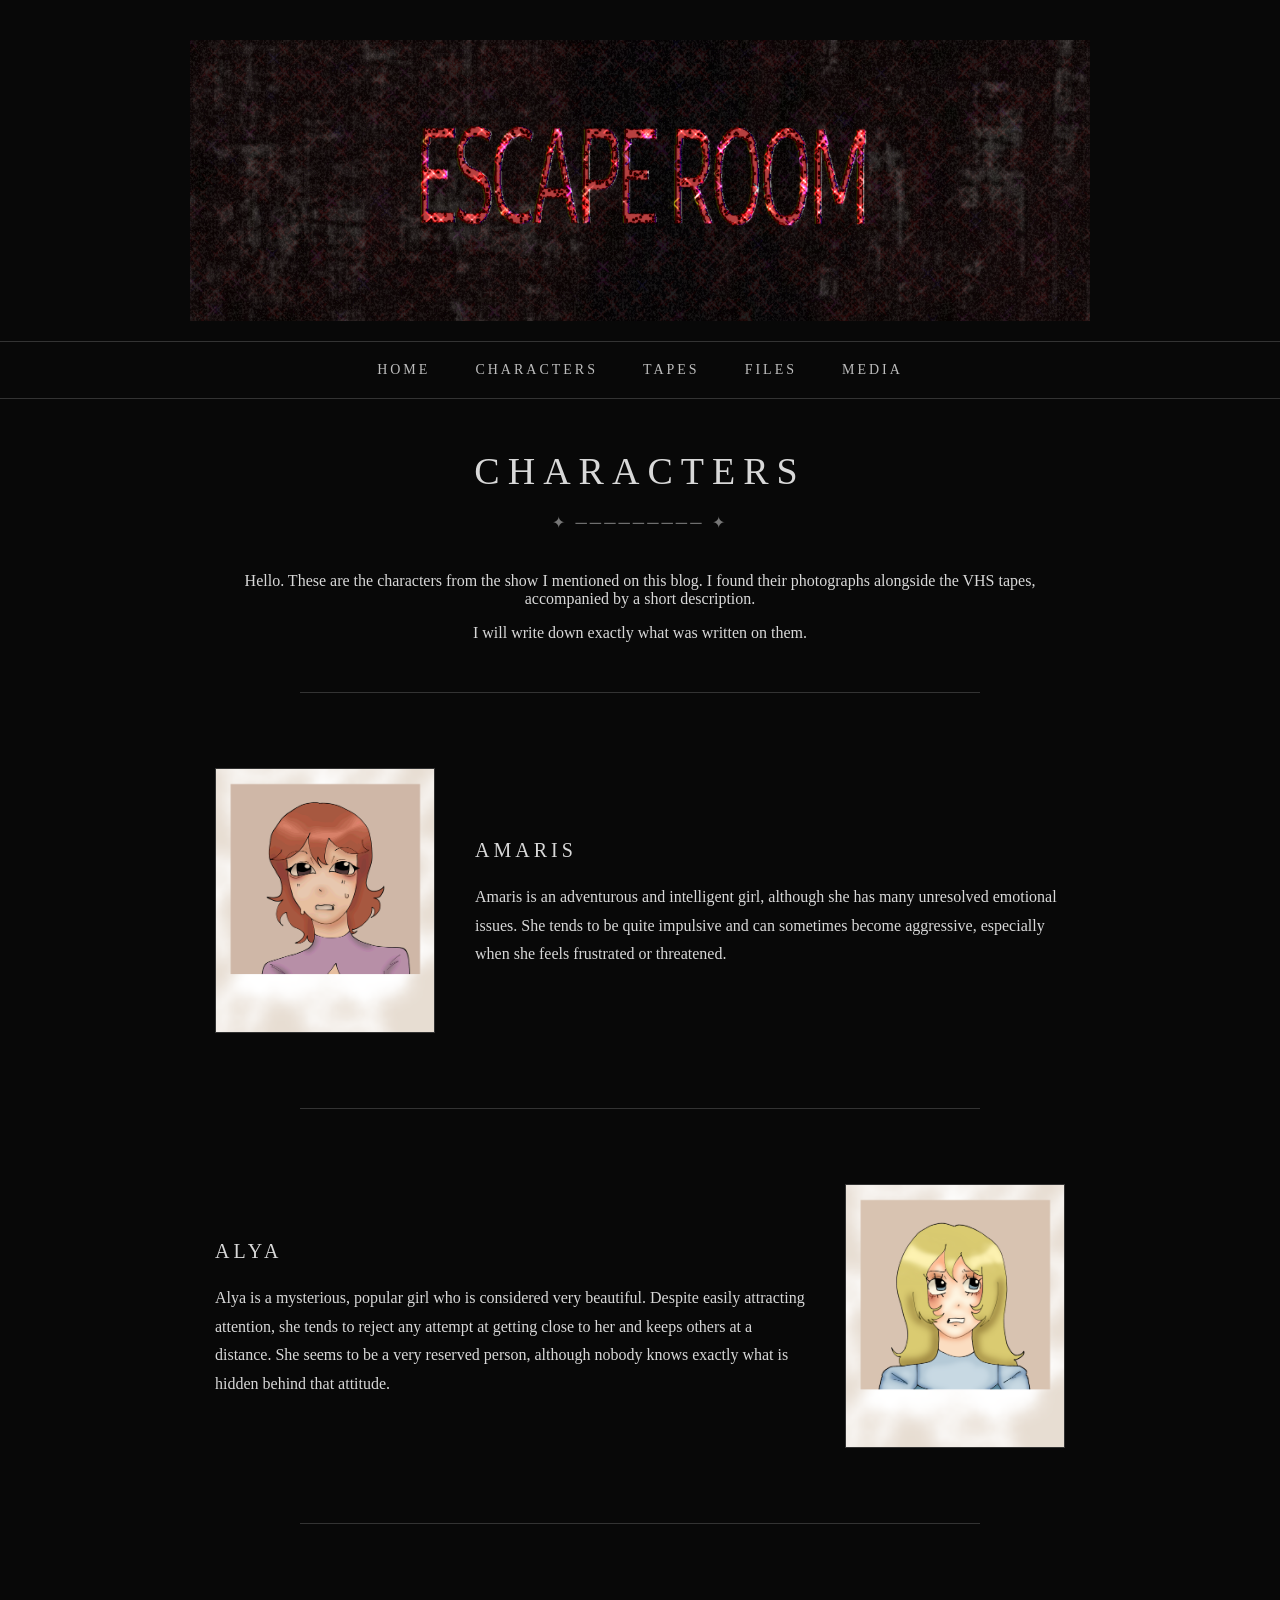
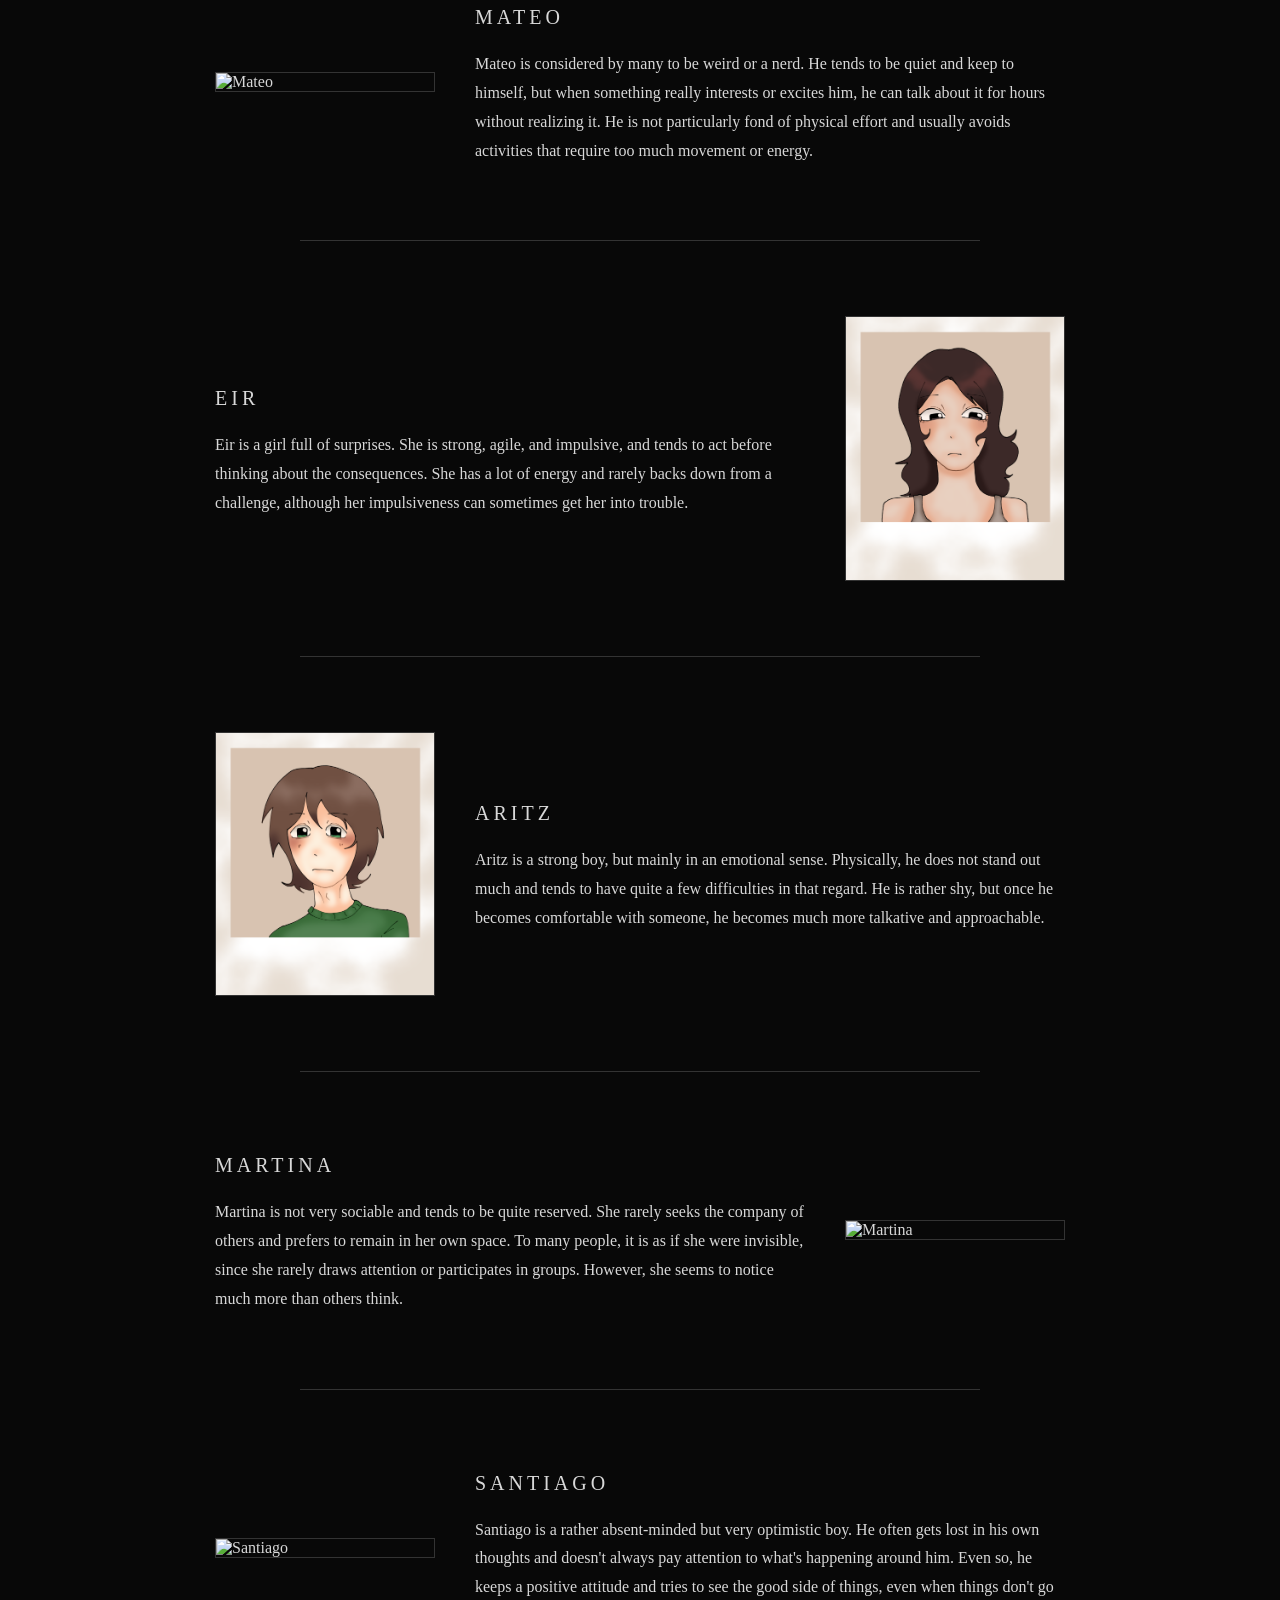
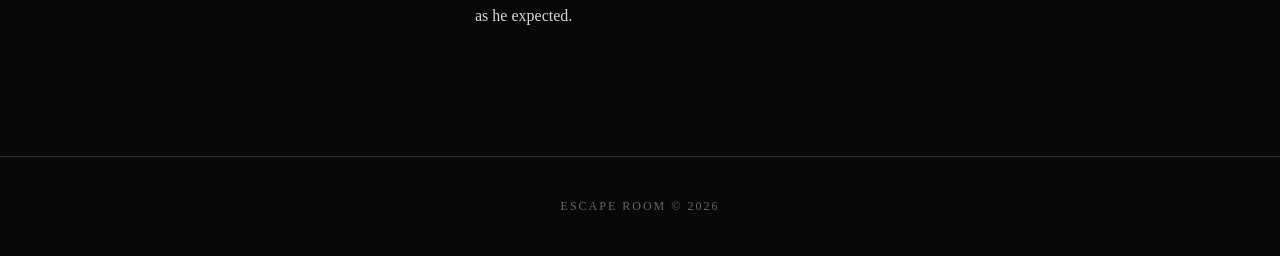
==== commit d40d7f20: "Fix image source for Aritz character Signed-off-by: LLJ <cartamannatsuki43@gmail.com>" ====
--- a/characters.html
+++ b/characters.html
@@ -197,11 +197,11 @@
 
             <div class="character-card">
 
-                <img
-                    src="characters/aritz.png"
-                    alt="Aritz"
-                    class="character-image"
-                >
+               <img
+    src="characters/artiz.png"
+    alt="Aritz"
+    class="character-image"
+>
 
                 <div class="character-info">
 
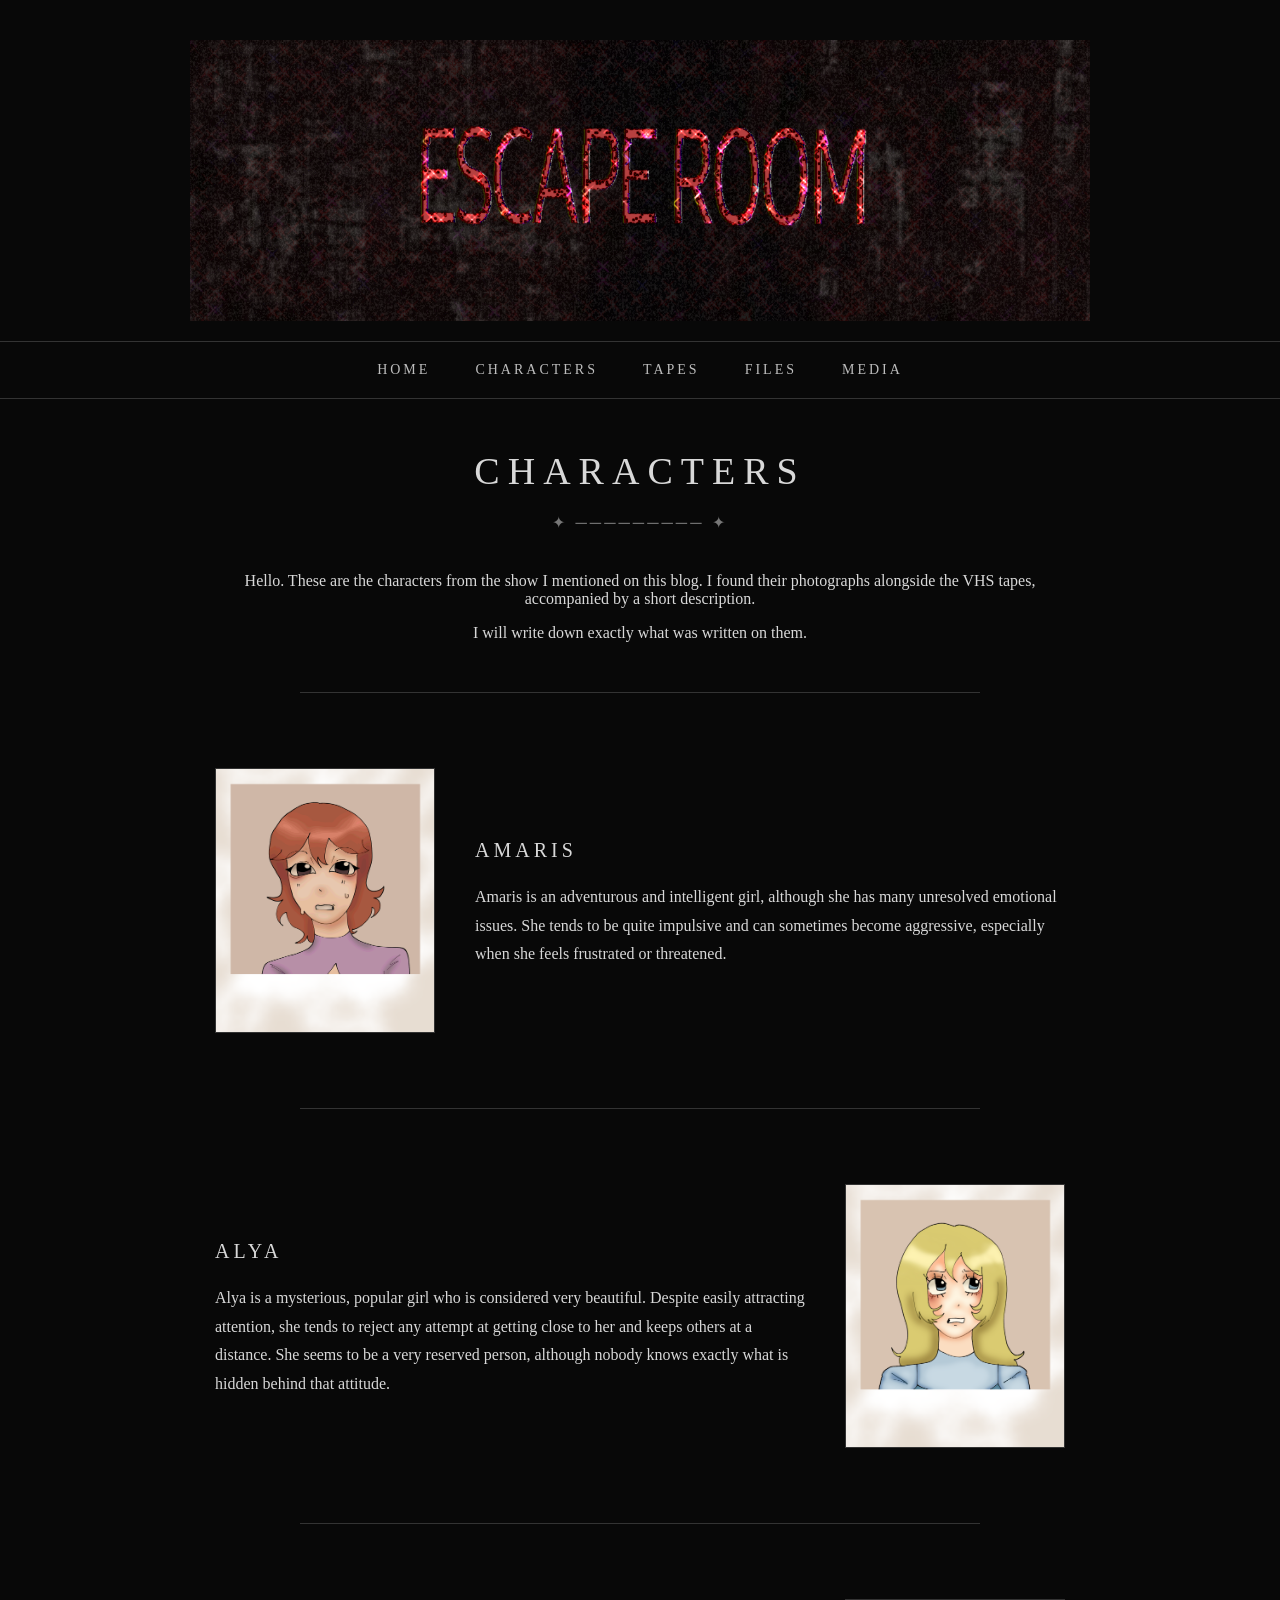
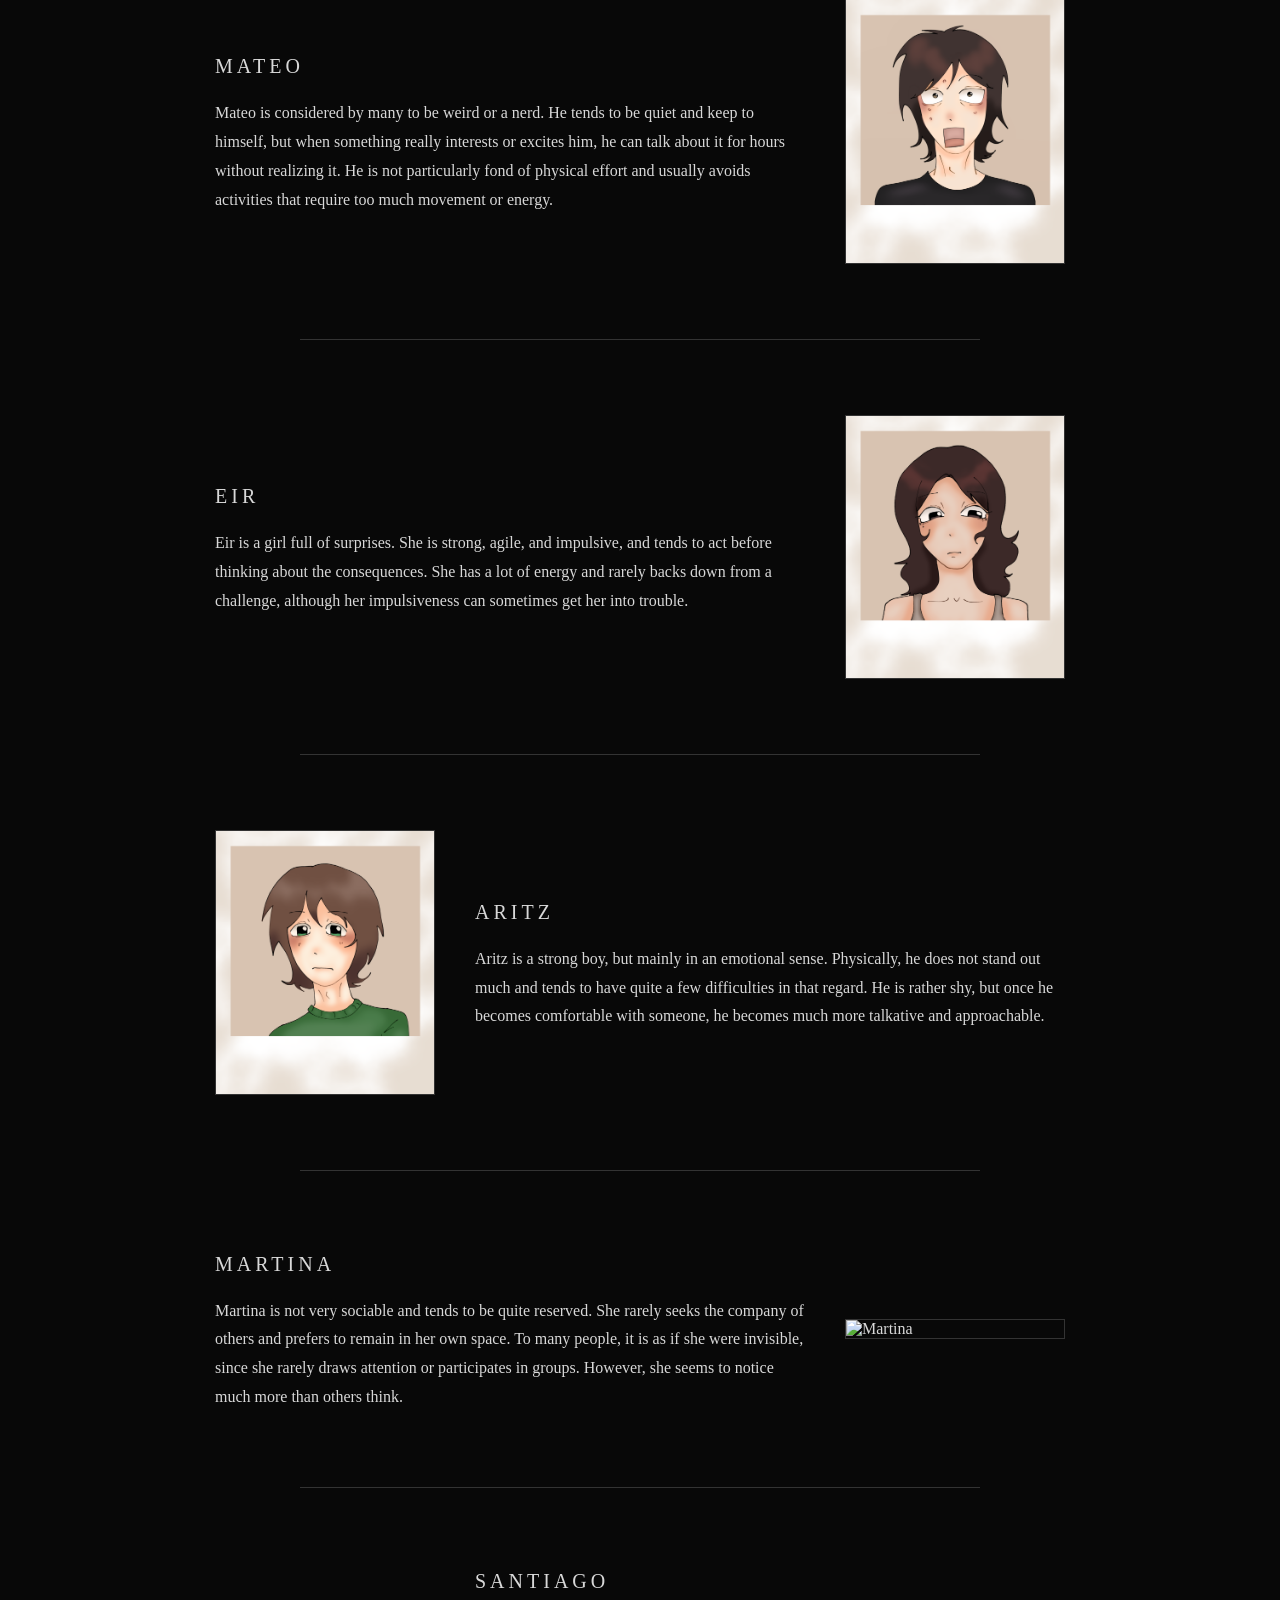
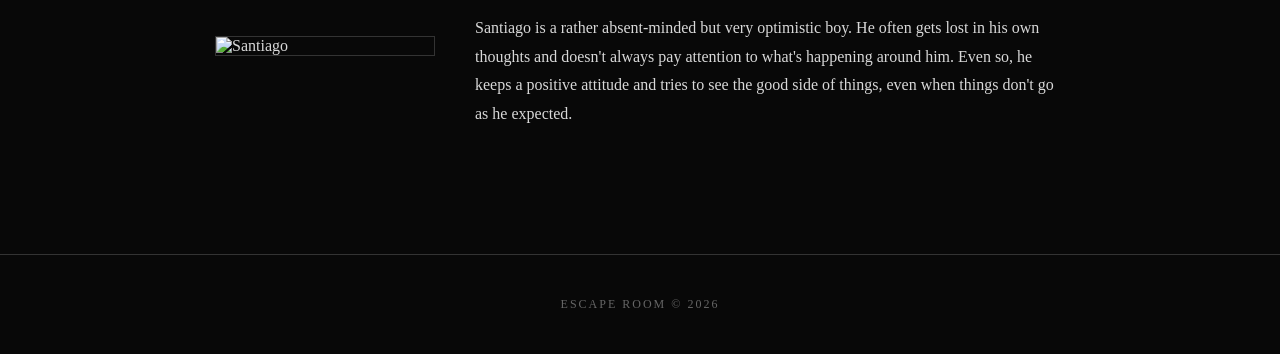
==== commit e26a98ae: "Add reverse class to Mateo character card Signed-off-by: LLJ <cartamannatsuki43@gmail.com>" ====
--- a/characters.html
+++ b/characters.html
@@ -134,7 +134,7 @@
 
             <!-- MATEO -->
 
-            <div class="character-card">
+            <div class="character-card reverse">
 
                 <img
                     src="characters/mateo.png"
